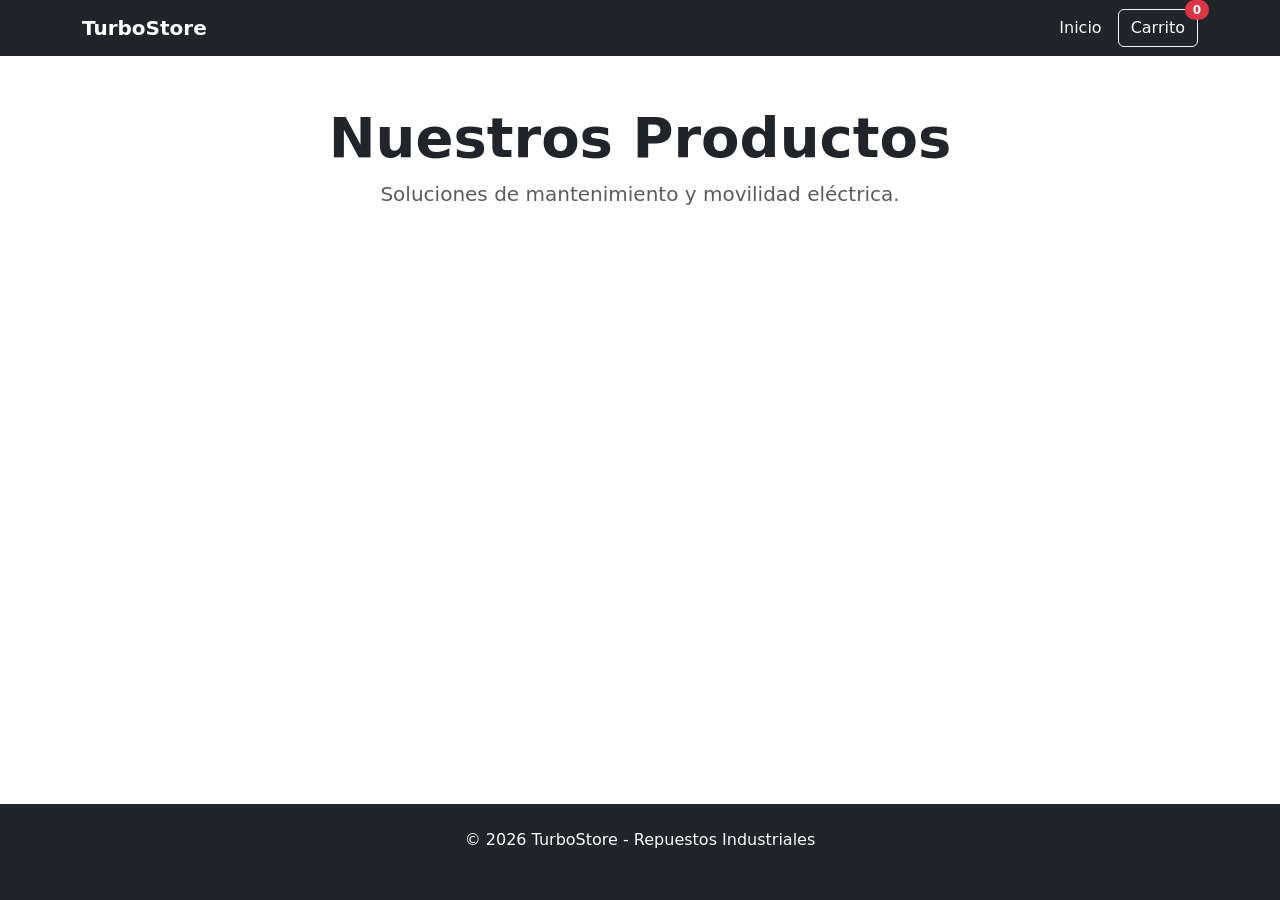
==== index.html @ 168fdef9 "Estructura inicial con HTML5 semántico y páginas mínimas" ====
<!DOCTYPE html>
<html lang="es">
<head>
    <meta charset="UTF-8">
    <meta name="viewport" content="width=device-width, initial-scale=1.0">
    <title>TurboStore - E-commerce</title>
    <link href="https://cdn.jsdelivr.net/npm/bootstrap@5.3.0/dist/css/bootstrap.min.css" rel="stylesheet">
    <link rel="stylesheet" href="css/styles.css">
</head>
<body class="d-flex flex-column min-vh-100">

    <nav class="navbar navbar-expand-lg navbar-dark bg-dark sticky-top">
        <div class="container">
            <a class="navbar-brand fw-bold" href="index.html">TurboStore</a>
            <div class="d-flex align-items-center">
                <a class="nav-link text-light me-3 d-none d-md-block" href="index.html">Inicio</a>
                <button class="btn btn-outline-light position-relative">
                    Carrito
                    <span id="contador-carrito" class="position-absolute top-0 start-100 translate-middle badge rounded-pill bg-danger">0</span>
                </button>
            </div>
        </div>
    </nav>

    <main class="container my-5">
        <header class="text-center mb-5">
            <h1 class="display-4 fw-bold">Nuestros Productos</h1>
            <p class="lead text-muted">Soluciones de mantenimiento y movilidad eléctrica.</p>
        </header>

        <section id="contenedor-productos" class="row g-4">
            </section>
    </main>

    <footer class="bg-dark text-light py-4 mt-auto">
        <div class="container text-center">
            <p class="mb-0">&copy; 2026 TurboStore - Repuestos Industriales</p>
            <small class="text-muted">Proyecto MVP para Bootcamp Academy</small>
        </div>
    </footer>

    <script src="https://cdn.jsdelivr.net/npm/bootstrap@5.3.0/dist/js/bootstrap.bundle.min.js"></script>
    <script src="js/app.js"></script>
</body>
</html>
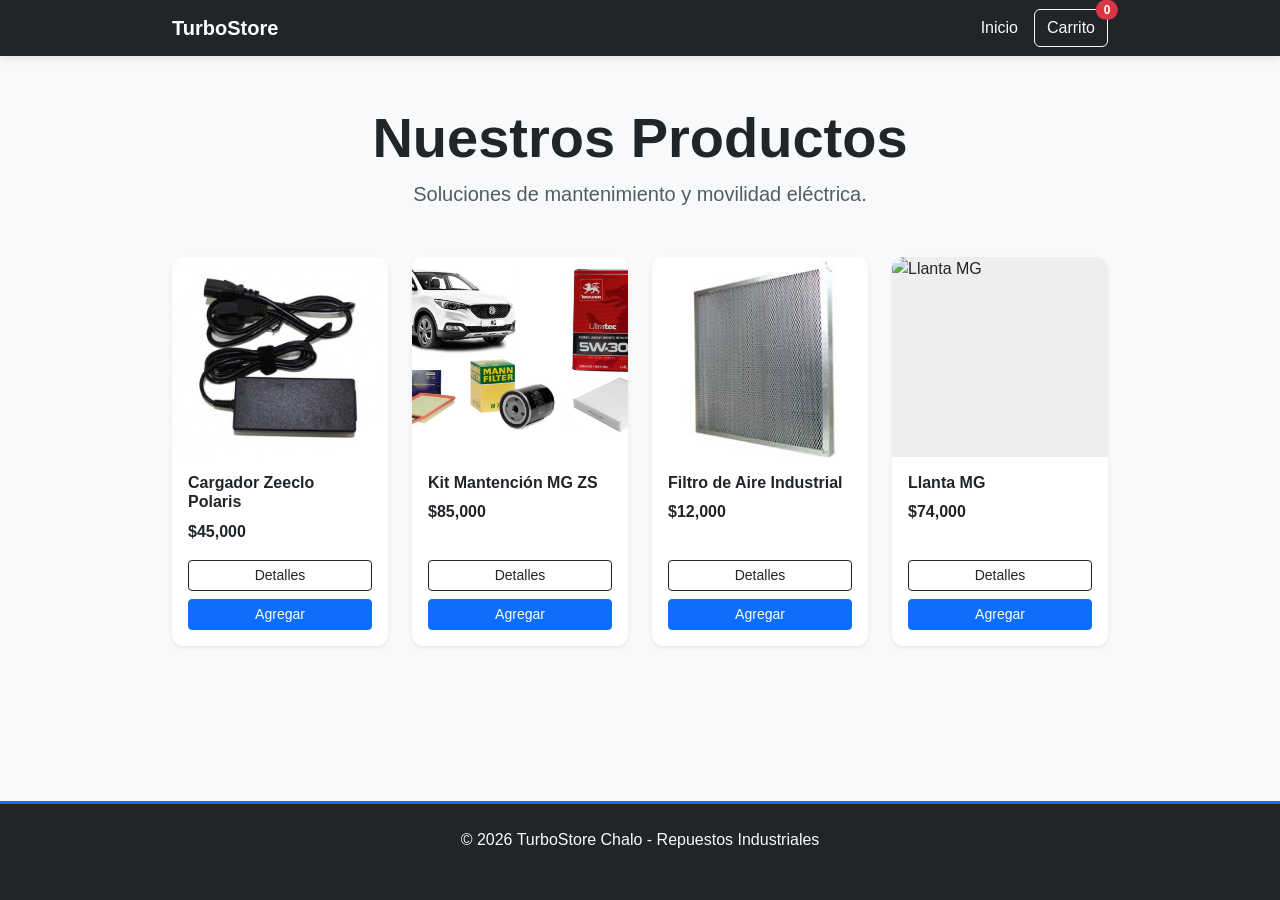
==== commit 2370e99c: "Refactorización: Imágenes locales, carga dinámica de detalles y centralización de footer/navbar" ====
--- a/index.html
+++ b/index.html
@@ -32,12 +32,7 @@
             </section>
     </main>
 
-    <footer class="bg-dark text-light py-4 mt-auto">
-        <div class="container text-center">
-            <p class="mb-0">&copy; 2026 TurboStore - Repuestos Industriales</p>
-            <small class="text-muted">Proyecto MVP para Bootcamp Academy</small>
-        </div>
-    </footer>
+    <footer id="mi-footer" class="bg-dark text-light py-4 mt-auto"></footer>
 
     <script src="https://cdn.jsdelivr.net/npm/bootstrap@5.3.0/dist/js/bootstrap.bundle.min.js"></script>
     <script src="js/app.js"></script>
--- a/css/styles.css
+++ b/css/styles.css
@@ -0,0 +1,80 @@
+/* 1. Configuración Base */
+:root {
+    --primary-color: #0d6efd; /* Azul Bootstrap */
+    --dark-color: #212529;
+    --light-bg: #f8f9fa;
+}
+
+body {
+    background-color: var(--light-bg);
+    font-family: 'Segoe UI', Tahoma, Geneva, Verdana, sans-serif;
+    /* Asegura que el footer se mantenga abajo si hay poco contenido  */
+    display: flex;
+    flex-direction: column;
+    min-height: 100vh;
+}
+
+/* 2. Estilos de las Cards de Productos [cite: 18, 32] */
+.card {
+    transition: transform 0.3s ease, shadow 0.3s ease;
+    border: none;
+    border-radius: 12px;
+    overflow: hidden;
+}
+
+/* Efecto al pasar el mouse (Mejora UX ) */
+.card:hover {
+    transform: translateY(-8px);
+    box-shadow: 0 10px 20px rgba(0,0,0,0.1) !important;
+}
+
+.card-img-top {
+    height: 200px;
+    object-fit: cover; /* Evita que la imagen se deforme */
+    background-color: #eee;
+}
+
+.card-title {
+    color: var(--dark-color);
+    font-weight: 600;
+}
+
+/* 3. Navegación y Navbar [cite: 22, 32] */
+.navbar {
+    box-shadow: 0 2px 10px rgba(0,0,0,0.1);
+}
+
+#contador-carrito {
+    font-size: 0.75rem;
+    padding: 0.35em 0.65em;
+}
+
+/* 4. Diseño Responsivo (Requisito Crítico ) */
+
+/* Ajustes para móviles pequeños (≤ 420px) [cite: 29] */
+@media (max-width: 420px) {
+    .display-4 {
+        font-size: 2rem; /* Título más pequeño en móvil */
+    }
+    
+    .container {
+        padding-left: 20px;
+        padding-right: 20px;
+    }
+
+    .card-img-top {
+        height: 180px;
+    }
+}
+
+/* Ajustes para pantallas grandes (≥ 1024px) [cite: 29] */
+@media (min-width: 1024px) {
+    .container {
+        max-width: 960px;
+    }
+}
+
+/* 5. Footer [cite: 23, 31] */
+footer {
+    border-top: 3px solid var(--primary-color);
+}
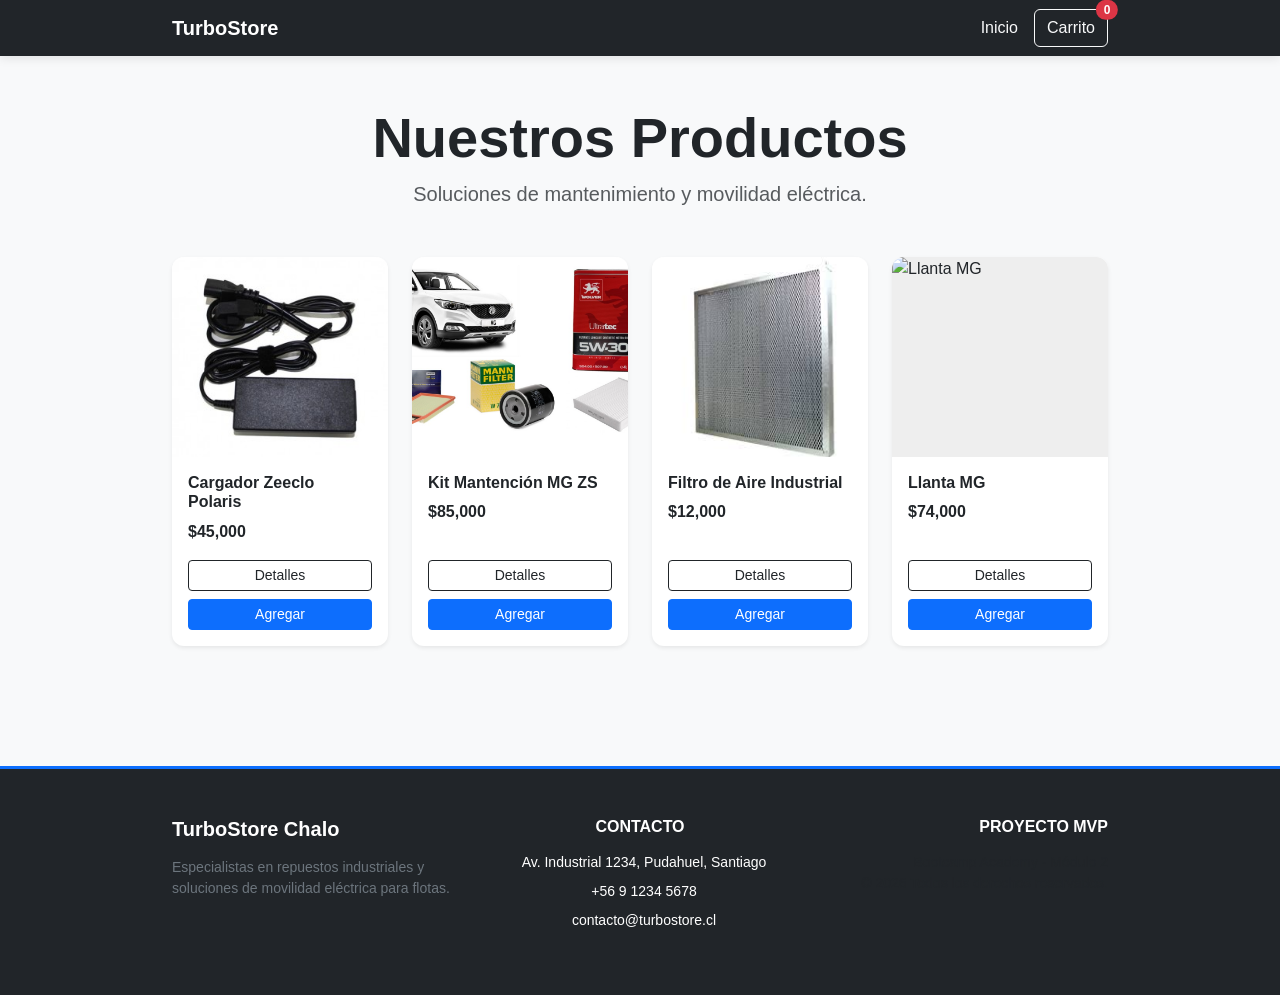
==== commit b23be4ec: "feat: implementacion de footer semantico con informacion de contacto y diseño responsivo" ====
--- a/index.html
+++ b/index.html
@@ -14,7 +14,7 @@
             <a class="navbar-brand fw-bold" href="index.html">TurboStore</a>
             <div class="d-flex align-items-center">
                 <a class="nav-link text-light me-3 d-none d-md-block" href="index.html">Inicio</a>
-                <button class="btn btn-outline-light position-relative">
+                <button class="btn btn-outline-light position-relative" data-bs-toggle="modal" data-bs-target="#carritoModal" onclick="renderizarContenidoCarrito()">
                     Carrito
                     <span id="contador-carrito" class="position-absolute top-0 start-100 translate-middle badge rounded-pill bg-danger">0</span>
                 </button>
@@ -28,8 +28,7 @@
             <p class="lead text-muted">Soluciones de mantenimiento y movilidad eléctrica.</p>
         </header>
 
-        <section id="contenedor-productos" class="row g-4">
-            </section>
+        <section id="contenedor-productos" class="row g-4"></section>
     </main>
 
     <footer id="mi-footer" class="bg-dark text-light py-4 mt-auto"></footer>
